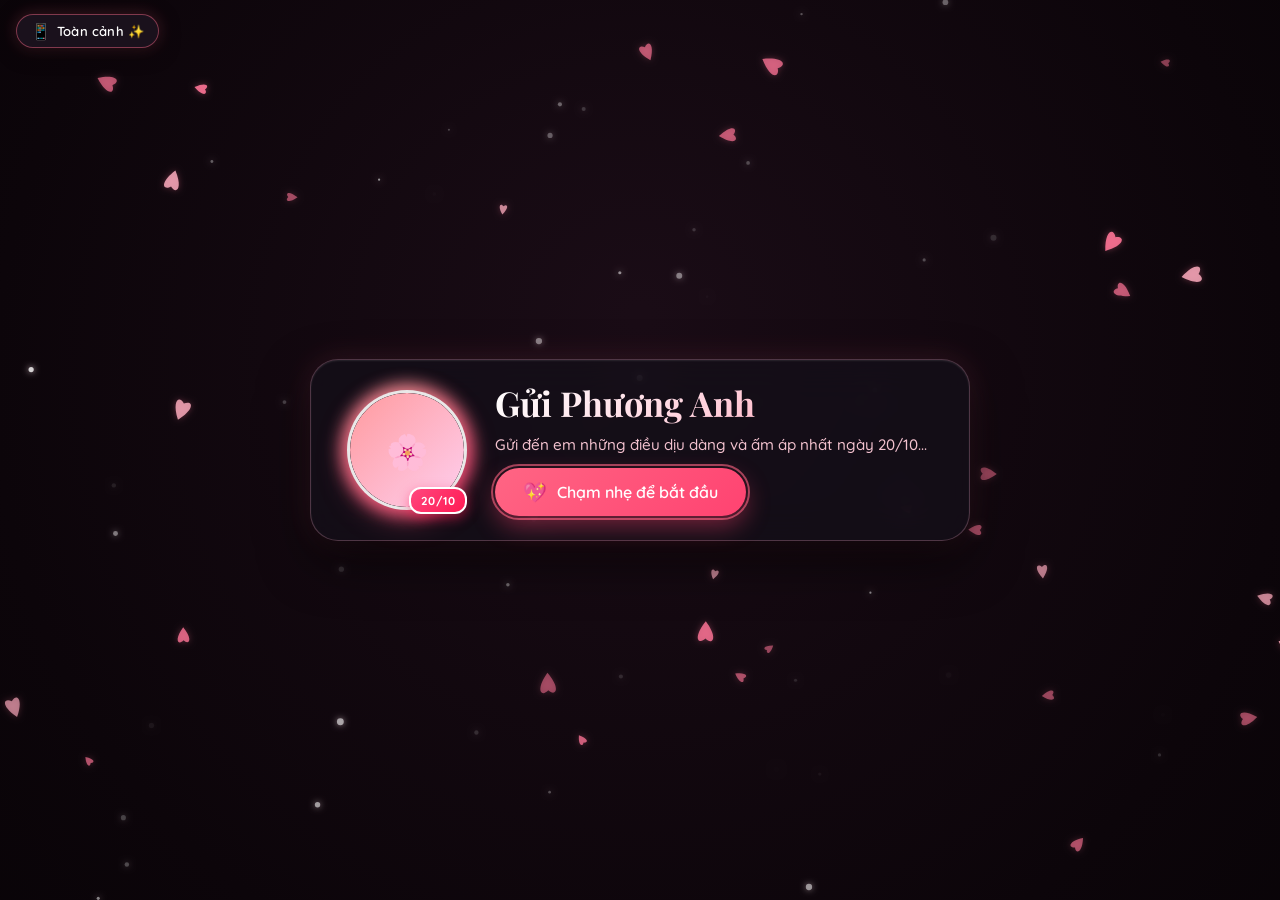
==== gui-phuong-anh-20-10.html @ 2c3cb596 "Add files via upload" ====
<!DOCTYPE html>
<html lang="vi">
<head>
  <meta charset="UTF-8">
  <meta name="viewport" content="width=device-width, initial-scale=1.0, viewport-fit=cover">
  <title>Gửi Phương Anh 💗 20/10</title>
  
  <!-- Google Fonts: Calligraphy handwriting + Romantic Serif -->
  <link rel="preconnect" href="https://fonts.googleapis.com">
  <link rel="preconnect" href="https://fonts.gstatic.com" crossorigin>
  <link href="https://fonts.googleapis.com/css2?family=Alex+Brush&family=Caveat:wght@600;700&family=Dancing+Script:wght@600;700&family=Marck+Script&family=Playfair+Display:ital,wght@0,500;0,700;1,400&family=Quicksand:wght@500;600;700&display=swap" rel="stylesheet">
  
  <style>
/* ===================================================
   VARIABLES & PALETTE (Soft Pastel Romantic Pink)
   =================================================== */
:root {
  --primary-pink: #ff6b8b;
  --soft-pink: #ffd3db;
  --blush-pink: #ff7597;
  --deep-rose: #ff2a5f;
  --heart-red: #ff1a53;
  --glow-pink: rgba(255, 107, 139, 0.55);
  --glass-bg: rgba(20, 16, 25, 0.72);
  --glass-border: rgba(255, 180, 205, 0.25);
  --text-dark: #ffffff;
  --text-soft: #f3c2cf;
  --font-body: 'Quicksand', -apple-system, BlinkMacSystemFont, 'Segoe UI', Roboto, sans-serif;
  --font-serif: 'Playfair Display', Georgia, serif;
  --font-script: 'Alex Brush', 'Dancing Script', cursive;
}

* {
  margin: 0;
  padding: 0;
  box-sizing: border-box;
  -webkit-tap-highlight-color: transparent;
  user-select: none;
}

html, body {
  width: 100%;
  height: 100%;
  min-height: 100vh;
  min-height: 100dvh;
  margin: 0;
  padding: 0;
  overflow: hidden;
  background: radial-gradient(circle at 50% 35%, #180b14 0%, #0d070c 50%, #050205 100%);
  font-family: var(--font-body);
  color: var(--text-dark);
  position: relative;
  touch-action: manipulation;
  -webkit-touch-callout: none;
}

/* Safe area insets for notches & home bars */
body {
  padding-top: env(safe-area-inset-top);
  padding-bottom: env(safe-area-inset-bottom);
  padding-left: env(safe-area-inset-left);
  padding-right: env(safe-area-inset-right);
}

/* MASTER WRAPPER */
.experience-wrapper {
  position: relative;
  width: 100%;
  height: 100%;
  min-height: 100vh;
  min-height: 100dvh;
  overflow: hidden;
  transition: transform 0.35s cubic-bezier(0.16, 1, 0.3, 1);
}

/* FORCED LANDSCAPE MODE (Hỗ trợ 100% khi iOS Safari/Zalo/Messenger bị khóa khung nhìn dọc) */
body.force-landscape {
  width: 100vw !important;
  height: 100vh !important;
  height: 100dvh !important;
  overflow: hidden !important;
  position: fixed !important;
  top: 0 !important;
  left: 0 !important;
}

body.force-landscape .experience-wrapper {
  position: fixed !important;
  top: 0 !important;
  left: 100vw !important;
  width: 100vh !important;
  width: 100dvh !important;
  height: 100vw !important;
  height: 100dvw !important;
  transform-origin: 0 0 !important;
  transform: rotate(90deg) !important;
  overflow: hidden !important;
}

/* Background canvas for ambient petals & floating dust */
#bg-canvas {
  position: absolute;
  top: 0;
  left: 0;
  width: 100%;
  height: 100%;
  z-index: 1;
  pointer-events: none;
}

/* Climax heart filling canvas */
#heart-canvas {
  position: absolute;
  top: 0;
  left: 0;
  width: 100%;
  height: 100%;
  z-index: 2;
  pointer-events: none;
}

/* ===================================================
   TOP NAV CONTROLS (Xoay màn hình & Bật/Tắt nhạc)
   =================================================== */
.top-nav-controls {
  position: absolute;
  top: max(14px, env(safe-area-inset-top) + 10px);
  left: 0;
  right: 0;
  display: flex;
  justify-content: space-between;
  align-items: center;
  padding: 0 max(16px, env(safe-area-inset-left) + 12px) 0 max(16px, env(safe-area-inset-left) + 12px);
  z-index: 100;
  pointer-events: none;
}

.top-nav-controls > * {
  pointer-events: auto;
}

.rotate-btn {
  display: inline-flex;
  align-items: center;
  gap: 6px;
  padding: 8px 14px;
  border-radius: 24px;
  background: rgba(30, 20, 32, 0.85);
  backdrop-filter: blur(14px);
  -webkit-backdrop-filter: blur(14px);
  border: 1.5px solid rgba(255, 107, 139, 0.45);
  box-shadow: 0 4px 20px rgba(0, 0, 0, 0.5), 0 0 15px rgba(255, 107, 139, 0.25);
  color: #ffffff;
  font-family: var(--font-body);
  font-size: 0.82rem;
  font-weight: 600;
  cursor: pointer;
  transition: all 0.3s cubic-bezier(0.16, 1, 0.3, 1);
}

.rotate-btn:hover, .rotate-btn:active {
  transform: scale(1.05);
  background: rgba(45, 25, 45, 0.95);
  border-color: rgba(255, 107, 139, 0.8);
  box-shadow: 0 6px 25px rgba(255, 107, 139, 0.5);
}

.rotate-icon {
  font-size: 1rem;
  line-height: 1;
}

.rotate-label {
  letter-spacing: 0.2px;
}

.music-btn {
  width: 44px;
  height: 44px;
  border-radius: 50%;
  background: rgba(30, 20, 32, 0.85);
  backdrop-filter: blur(12px);
  -webkit-backdrop-filter: blur(12px);
  border: 1.5px solid rgba(255, 107, 139, 0.4);
  box-shadow: 0 4px 20px rgba(0, 0, 0, 0.5), 0 0 15px rgba(255, 107, 139, 0.3);
  display: flex;
  align-items: center;
  justify-content: center;
  cursor: pointer;
  transition: all 0.3s ease;
}

.music-btn:hover {
  transform: scale(1.08);
  box-shadow: 0 6px 25px rgba(255, 107, 139, 0.5);
}

.music-icon {
  font-size: 1.25rem;
  display: inline-block;
  line-height: 1;
}

.music-icon.spinning {
  animation: rotateMusic 4s linear infinite;
}

@keyframes rotateMusic {
  from { transform: rotate(0deg); }
  to { transform: rotate(360deg); }
}

/* ===================================================
   ORIENTATION HINT PILL
   =================================================== */
.orientation-hint {
  position: absolute;
  top: max(60px, env(safe-area-inset-top) + 54px);
  left: 50%;
  transform: translateX(-50%) translateY(-140%);
  z-index: 95;
  pointer-events: none;
  opacity: 0;
  transition: all 0.6s cubic-bezier(0.16, 1, 0.3, 1);
}

.orientation-hint.show {
  transform: translateX(-50%) translateY(0);
  opacity: 1;
  pointer-events: auto;
}

.hint-content {
  display: flex;
  align-items: center;
  gap: 8px;
  padding: 8px 16px;
  background: rgba(30, 20, 32, 0.92);
  backdrop-filter: blur(16px);
  -webkit-backdrop-filter: blur(16px);
  border: 1px solid rgba(255, 107, 139, 0.45);
  border-radius: 30px;
  box-shadow: 0 6px 30px rgba(0, 0, 0, 0.65), 0 0 15px rgba(255, 107, 139, 0.25);
  font-size: 0.8rem;
  font-weight: 600;
  color: #ffffff;
}

.hint-action-btn {
  background: linear-gradient(135deg, #ff4071, #ff7597);
  border: none;
  color: #fff;
  font-weight: 700;
  font-size: 0.78rem;
  padding: 4px 10px;
  border-radius: 14px;
  cursor: pointer;
  margin-left: 4px;
  box-shadow: 0 2px 10px rgba(255, 64, 113, 0.5);
  transition: transform 0.2s ease;
  white-space: nowrap;
}

.hint-action-btn:active {
  transform: scale(0.95);
}

.hint-icon {
  font-size: 1.1rem;
  animation: wiggle 2s infinite ease-in-out;
}

@keyframes wiggle {
  0%, 100% { transform: rotate(0deg); }
  25% { transform: rotate(-15deg); }
  75% { transform: rotate(15deg); }
}

/* ===================================================
   APP CONTAINER & SCREEN VIEWS
   =================================================== */
.app-container {
  position: relative;
  width: 100%;
  height: 100%;
  z-index: 10;
  overflow: hidden;
}

.screen-view {
  position: absolute;
  top: 0;
  left: 0;
  width: 100%;
  height: 100%;
  display: flex;
  align-items: center;
  justify-content: center;
  padding: max(16px, env(safe-area-inset-top)) max(16px, env(safe-area-inset-right)) max(16px, env(safe-area-inset-bottom)) max(16px, env(safe-area-inset-left));
  opacity: 0;
  pointer-events: none;
  visibility: hidden;
  transition: opacity 1s cubic-bezier(0.25, 1, 0.5, 1), transform 1s cubic-bezier(0.25, 1, 0.5, 1);
  transform: scale(0.96);
  overflow: hidden;
}

.screen-view.active {
  opacity: 1;
  pointer-events: auto;
  visibility: visible;
  transform: scale(1);
}

/* Glass panel design */
.glass-panel {
  background: var(--glass-bg);
  backdrop-filter: blur(20px);
  -webkit-backdrop-filter: blur(20px);
  border: 1.5px solid var(--glass-border);
  border-radius: 28px;
  box-shadow: 0 20px 50px rgba(0, 0, 0, 0.6),
              0 0 30px rgba(255, 107, 139, 0.15),
              0 1px 2px rgba(255, 255, 255, 0.1) inset;
}

/* ===================================================
   STAGE 1: INTRO SCREEN
   =================================================== */
.intro-card {
  width: 92%;
  max-width: 420px;
  max-height: 90dvh;
  padding: clamp(24px, 4.5vh, 38px) clamp(16px, 4vw, 28px);
  text-align: center;
  display: flex;
  flex-direction: column;
  align-items: center;
  gap: clamp(10px, 2vh, 16px);
  animation: floatCard 6s ease-in-out infinite;
}

@keyframes floatCard {
  0%, 100% { transform: translateY(0); }
  50% { transform: translateY(-8px); }
}

.intro-avatar-wrapper {
  position: relative;
  width: clamp(105px, 26vw, 130px);
  height: clamp(105px, 26vw, 130px);
  margin-bottom: 4px;
}

.avatar-glow-ring {
  position: absolute;
  top: -6px;
  left: -6px;
  right: -6px;
  bottom: -6px;
  border-radius: 50%;
  background: conic-gradient(from 0deg, #ff9a9e, #ff4d79, #ff758c, #ff9a9e);
  filter: blur(8px);
  opacity: 0.9;
  animation: rotateMusic 6s linear infinite;
}

.intro-avatar-img {
  position: relative;
  width: 100%;
  height: 100%;
  border-radius: 50%;
  object-fit: cover;
  border: 3.5px solid rgba(255, 255, 255, 0.9);
  box-shadow: 0 8px 30px rgba(255, 77, 121, 0.4);
  background: #1a1018;
  z-index: 2;
}

.avatar-badge {
  position: absolute;
  bottom: -4px;
  right: 0px;
  z-index: 3;
  background: linear-gradient(135deg, #ff477e, #ff1a53);
  color: #fff;
  font-size: 0.72rem;
  font-weight: 700;
  letter-spacing: 0.5px;
  padding: 4px 10px;
  border-radius: 12px;
  border: 2px solid #fff;
  box-shadow: 0 4px 12px rgba(255, 26, 83, 0.5);
}

.intro-title {
  font-family: var(--font-serif);
  font-size: clamp(1.75rem, 5.5vw, 2.15rem);
  font-weight: 700;
  background: linear-gradient(135deg, #ffffff, #ffd0dc, #ff8da1);
  -webkit-background-clip: text;
  -webkit-text-fill-color: transparent;
  line-height: 1.2;
}

.intro-subtitle {
  font-size: clamp(0.85rem, 3.2vw, 0.95rem);
  color: var(--text-soft);
  line-height: 1.5;
  max-width: 320px;
  font-weight: 500;
}

.start-btn {
  position: relative;
  margin-top: 10px;
  padding: 14px 34px;
  background: linear-gradient(135deg, #ff6584, #ff4371);
  color: #fff;
  border: none;
  border-radius: 40px;
  font-size: 1.02rem;
  font-weight: 600;
  font-family: var(--font-body);
  display: flex;
  align-items: center;
  gap: 10px;
  cursor: pointer;
  box-shadow: 0 10px 25px rgba(255, 67, 113, 0.42);
  transition: all 0.3s cubic-bezier(0.175, 0.885, 0.32, 1.275);
}

.start-btn:hover, .start-btn:active {
  transform: scale(1.05);
  box-shadow: 0 14px 30px rgba(255, 67, 113, 0.55);
}

.btn-heart {
  font-size: 1.2rem;
  animation: heartPulse 1.4s ease-in-out infinite;
}

.pulse-ring {
  position: absolute;
  top: -4px;
  left: -4px;
  right: -4px;
  bottom: -4px;
  border-radius: 44px;
  border: 2px solid rgba(255, 101, 132, 0.6);
  animation: pulseOut 2s ease-out infinite;
}

@keyframes pulseOut {
  0% { transform: scale(1); opacity: 0.9; }
  100% { transform: scale(1.18); opacity: 0; }
}

@keyframes heartPulse {
  0%, 100% { transform: scale(1); }
  50% { transform: scale(1.28); }
}

.intro-landscape-tip {
  font-size: 0.78rem;
  color: #8f6575;
  opacity: 0.85;
  margin-top: 4px;
}

/* ===================================================
   STAGE 2: STORYTELLING SCREEN (Portrait & Landscape)
   =================================================== */
.story-layout {
  width: 100%;
  max-width: 860px;
  display: flex;
  flex-direction: column;
  align-items: center;
  justify-content: center;
  margin: 0 auto;
  padding: 0 16px;
}

.story-photo-wrapper {
  display: flex;
  flex-direction: column;
  align-items: center;
  animation: gentleSway 7s ease-in-out infinite alternate;
}

@keyframes gentleSway {
  0% { transform: rotate(-1.5deg) translateY(0); }
  100% { transform: rotate(1.5deg) translateY(-6px); }
}

.photo-card-frame {
  position: relative;
  width: 170px;
  height: 170px;
  background: rgba(30, 20, 32, 0.85);
  padding: 8px 8px 14px 8px;
  border-radius: 16px;
  box-shadow: 0 16px 40px rgba(0, 0, 0, 0.7), 0 0 25px rgba(255, 71, 126, 0.3);
  border: 1px solid rgba(255, 180, 205, 0.35);
}

.photo-glow {
  position: absolute;
  top: -4px;
  left: -4px;
  right: -4px;
  bottom: -4px;
  border-radius: 20px;
  background: radial-gradient(circle, rgba(255, 107, 139, 0.4) 0%, transparent 70%);
  z-index: 0;
  pointer-events: none;
}

.story-photo-img {
  position: relative;
  width: 100%;
  height: 100%;
  border-radius: 10px;
  object-fit: cover;
  z-index: 1;
}

.photo-tape {
  position: absolute;
  top: -10px;
  left: 50%;
  transform: translateX(-50%);
  width: 60px;
  height: 18px;
  background: rgba(255, 180, 200, 0.25);
  backdrop-filter: blur(8px);
  border: 1px dashed rgba(255, 180, 205, 0.6);
  box-shadow: 0 2px 8px rgba(0,0,0,0.3);
  z-index: 2;
}

.photo-caption {
  margin-top: 10px;
  font-family: var(--font-serif);
  font-size: 0.95rem;
  color: #ffdce5;
  font-weight: 600;
  letter-spacing: 0.5px;
  text-shadow: 0 2px 8px rgba(0,0,0,0.6);
}

.story-message-container {
  width: 100%;
  max-width: 900px;
  display: flex;
  align-items: center;
  justify-content: center;
  text-align: center;
  background: transparent !important;
  border: none !important;
  box-shadow: none !important;
  backdrop-filter: none !important;
  -webkit-backdrop-filter: none !important;
}

.letter-card {
  padding: 28px 32px;
  min-height: 190px;
  display: flex;
  flex-direction: column;
  justify-content: space-between;
  position: relative;
  border-radius: 26px;
  background: rgba(18, 12, 22, 0.78);
  border: 1px solid rgba(255, 180, 205, 0.28);
  box-shadow: 0 20px 50px rgba(0, 0, 0, 0.7), 0 0 30px rgba(255, 77, 121, 0.2);
  transition: all 0.6s ease;
}

.letter-header {
  display: flex;
  align-items: center;
  gap: 10px;
  margin-bottom: 14px;
  border-bottom: 1px solid rgba(255, 180, 205, 0.2);
  padding-bottom: 10px;
}

.letter-feather {
  font-size: 1.1rem;
  filter: drop-shadow(0 0 6px rgba(255, 107, 139, 0.6));
}

.letter-tag {
  font-size: 0.82rem;
  font-weight: 600;
  color: #ff9cb3;
  letter-spacing: 1.2px;
  text-transform: uppercase;
}

.story-dots {
  margin-left: auto;
  display: flex;
  gap: 6px;
}

.story-dots .dot {
  width: 7px;
  height: 7px;
  border-radius: 50%;
  background: rgba(255, 255, 255, 0.25);
  transition: all 0.5s ease;
}

.story-dots .dot.active {
  background: #ff477e;
  width: 18px;
  border-radius: 10px;
  box-shadow: 0 0 10px #ff477e;
}

.poem-display-area {
  flex: 1;
  display: flex;
  align-items: center;
  justify-content: center;
  position: relative;
  padding: 8px 16px;
  min-height: 95px;
}

.narration-card {
  padding: 16px 20px;
  min-height: 150px;
  display: flex;
  align-items: center;
  justify-content: center;
  position: relative;
  background: transparent;
  border: none;
  backdrop-filter: none;
  -webkit-backdrop-filter: none;
  box-shadow: none;
}

.narration-display-area {
  width: 100%;
  display: flex;
  align-items: center;
  justify-content: center;
  text-align: center;
}

.narrative-text {
  font-family: var(--font-serif);
  font-size: 2.35rem;
  line-height: 1.85;
  color: #ffffff;
  text-shadow: 0 4px 30px rgba(0, 0, 0, 0.98),
               0 2px 10px rgba(0, 0, 0, 0.9),
               0 0 35px rgba(255, 180, 205, 0.6),
               0 0 12px rgba(255, 255, 255, 0.9);
  letter-spacing: 0.6px;
  font-weight: 600;
  text-align: center;
  min-height: 2.2em;
}

/* Từng dòng/cả câu xuất hiện nguyên vẹn từ mờ sương (blur) sang rõ dần (clear) */
.narrative-line {
  display: block;
  margin: 6px 0;
  opacity: 0;
  transform: translateY(8px);
  filter: blur(8px);
  transition: opacity 1200ms cubic-bezier(0.16, 1, 0.3, 1),
              transform 1200ms cubic-bezier(0.16, 1, 0.3, 1),
              filter 1200ms cubic-bezier(0.16, 1, 0.3, 1);
}

.narrative-line.revealed {
  opacity: 1;
  transform: translateY(0);
  filter: blur(0);
}

.narrative-line.fade-out {
  opacity: 0;
  transform: translateY(-8px);
  filter: blur(6px);
  transition: opacity 800ms cubic-bezier(0.25, 1, 0.5, 1),
              transform 800ms cubic-bezier(0.25, 1, 0.5, 1),
              filter 800ms cubic-bezier(0.25, 1, 0.5, 1);
}

/* ===================================================
   STAGE 3: CLIMAX SCREEN (EXACT SPECIFICATION)
   =================================================== */
#climax-screen {
  overflow: hidden;
}

.proposal-wrapper {
  position: absolute;
  top: 50%;
  left: 50%;
  transform: translate(-50%, -50%);
  width: 90%;
  max-width: 520px;
  text-align: center;
  z-index: 15;
  pointer-events: auto;
}

.proposal-box {
  padding: 10px 16px;
  display: flex;
  flex-direction: column;
  align-items: center;
  justify-content: center;
  gap: 12px;
}

/* Bước 3: "Phương Anh..." hiển thị nhỏ và nhẹ */
.final-lead-name {
  font-family: var(--font-body);
  font-size: 1.05rem;
  font-weight: 600;
  color: #ffdbe4;
  letter-spacing: 1.8px;
  text-shadow: 0 2px 8px rgba(0, 0, 0, 0.8), 0 0 15px rgba(255, 107, 139, 0.5);
  opacity: 0;
  transform: translateY(6px);
  transition: opacity 1000ms ease, transform 1000ms ease;
}

.final-lead-name.show {
  opacity: 1;
  transform: translateY(0);
}

.final-proposal-text {
  font-family: 'Dancing Script', 'Alex Brush', cursive;
  font-size: 2.75rem;
  font-weight: 700;
  color: #ffffff;
  line-height: 1.35;
  letter-spacing: 1px;
  text-shadow: 0 0 25px rgba(255, 255, 255, 1),
               0 0 15px rgba(255, 215, 225, 0.9),
               0 4px 20px rgba(0, 0, 0, 0.9);
  display: flex;
  align-items: center;
  justify-content: center;
  gap: 10px;
  flex-wrap: wrap;
  text-align: center;
  max-width: 92vw;
  margin: 0 auto;
}

.prop-main-line {
  display: inline-block;
  opacity: 0;
  transform: translateY(12px) scale(0.95);
  filter: blur(8px);
  transition: opacity 1200ms cubic-bezier(0.16, 1, 0.3, 1),
              transform 1200ms cubic-bezier(0.16, 1, 0.3, 1),
              filter 1200ms cubic-bezier(0.16, 1, 0.3, 1);
}

.prop-main-line.revealed {
  opacity: 1;
  transform: translateY(0) scale(1);
  filter: blur(0);
}

.prop-heart-icon {
  display: inline-block;
  font-size: 2.2rem;
  opacity: 0;
  transform: scale(0.5);
  transition: opacity 800ms ease, transform 800ms cubic-bezier(0.175, 0.885, 0.32, 1.275);
}

.prop-heart-icon.revealed {
  opacity: 1;
  transform: scale(1);
  animation: heartPulse 1.8s infinite ease-in-out 0.8s;
}

@keyframes glowPulse {
  0% {
    text-shadow: 0 0 18px rgba(255, 255, 255, 0.9),
                 0 4px 16px rgba(0, 0, 0, 0.7);
  }
  100% {
    text-shadow: 0 0 32px rgba(255, 255, 255, 1),
                 0 0 10px rgba(255, 220, 230, 0.9),
                 0 6px 24px rgba(0, 0, 0, 0.85);
  }
}

.proposal-actions {
  margin-top: 18px;
  display: flex;
  gap: 16px;
  justify-content: center;
  flex-wrap: wrap;
  opacity: 0;
  pointer-events: none;
  transform: translateY(15px);
  transition: opacity 1000ms cubic-bezier(0.16, 1, 0.3, 1), transform 1000ms cubic-bezier(0.16, 1, 0.3, 1);
}

.proposal-actions.show {
  opacity: 1;
  pointer-events: auto;
  transform: translateY(0);
}

.choice-btn {
  padding: 12px 28px;
  border-radius: 30px;
  font-size: 1rem;
  font-weight: 700;
  font-family: var(--font-body);
  cursor: pointer;
  border: none;
  transition: all 0.3s cubic-bezier(0.175, 0.885, 0.32, 1.275);
}

.agree-btn {
  background: #ffffff;
  color: #e0245e;
  box-shadow: 0 8px 25px rgba(255, 255, 255, 0.5), 0 4px 15px rgba(180, 20, 60, 0.4);
}

.agree-btn:hover, .agree-btn:active {
  transform: scale(1.08);
  box-shadow: 0 12px 30px rgba(255, 255, 255, 0.8), 0 6px 20px rgba(180, 20, 60, 0.5);
}

.shy-btn {
  background: rgba(255, 255, 255, 0.3);
  backdrop-filter: blur(10px);
  color: #ffffff;
  border: 1.5px solid rgba(255, 255, 255, 0.8);
  box-shadow: 0 4px 15px rgba(0,0,0,0.15);
}

.shy-btn:hover, .shy-btn:active {
  transform: scale(1.05);
  background: rgba(255, 255, 255, 0.45);
}

.accepted-message {
  margin-top: 14px;
  padding: 14px 20px;
  background: rgba(255, 255, 255, 0.25);
  backdrop-filter: blur(12px);
  border-radius: 20px;
  border: 1px solid rgba(255, 255, 255, 0.6);
  animation: fadeInPop 0.8s cubic-bezier(0.16, 1, 0.3, 1) forwards;
}

@keyframes fadeInPop {
  0% { opacity: 0; transform: scale(0.9); }
  100% { opacity: 1; transform: scale(1); }
}

.sweet-quote {
  font-family: var(--font-body);
  font-size: 0.95rem;
  color: #ffffff;
  font-style: italic;
  line-height: 1.5;
  text-shadow: 0 2px 8px rgba(160, 10, 50, 0.6);
}

.couple-tag {
  display: block;
  margin-top: 8px;
  font-weight: 700;
  font-size: 0.85rem;
  color: #fff;
  letter-spacing: 0.5px;
  text-shadow: 0 2px 6px rgba(160, 10, 50, 0.6);
}

.hide {
  display: none !important;
}

/* ===================================================
   RESPONSIVE DESIGN & LANDSCAPE CINEMA MODE
   Adapts flawlessly to ALL phones (iPhone SE, 11-16 Pro/Max,
   Samsung, Xiaomi, etc.) in both Portrait & Landscape
   =================================================== */

/* --- 1. LANDSCAPE MODE (Xoay ngang màn hình - Cinema Mode) --- */
@media (orientation: landscape), (min-aspect-ratio: 13/10) {
  .orientation-hint {
    display: none !important;
  }

  /* Stage 1: Intro Card in Landscape - 2 Cột gọn gàng, không tràn màn hình */
  .intro-card {
    max-width: 660px;
    width: 90%;
    max-height: 88dvh;
    padding: clamp(14px, 3.5vh, 24px) clamp(20px, 4vw, 36px);
    display: grid;
    grid-template-columns: auto 1fr;
    grid-template-rows: auto auto auto;
    align-items: center;
    column-gap: clamp(18px, 3.5vw, 28px);
    row-gap: clamp(6px, 1.5vh, 10px);
    text-align: left;
    animation: none;
  }

  .intro-avatar-wrapper {
    grid-row: 1 / span 3;
    grid-column: 1;
    width: clamp(85px, 22vh, 120px);
    height: clamp(85px, 22vh, 120px);
    margin-bottom: 0;
  }

  .intro-title {
    grid-column: 2;
    font-size: clamp(1.6rem, 5vh, 2.15rem);
    line-height: 1.15;
  }

  .intro-subtitle {
    grid-column: 2;
    font-size: clamp(0.82rem, 2.8vh, 0.95rem);
    max-width: 440px;
    line-height: 1.45;
  }

  .start-btn {
    grid-column: 2;
    justify-self: start;
    padding: clamp(8px, 2vh, 12px) clamp(18px, 4vw, 28px);
    font-size: clamp(0.85rem, 2.8vh, 1rem);
    margin-top: 2px;
  }

  .intro-landscape-tip {
    display: none !important;
  }

  /* Stage 2: Story Narrative Text in Landscape (Thước phim điện ảnh) */
  .story-layout {
    width: 100%;
    max-width: 900px;
    padding: 0 clamp(16px, 4vw, 32px);
    display: flex;
    flex-direction: column;
    align-items: center;
    justify-content: center;
  }

  .story-message-container {
    width: 100%;
    max-width: 860px;
  }

  .narrative-text {
    font-size: clamp(1.65rem, 5.8vh, 2.45rem);
    line-height: 1.75;
    letter-spacing: 0.6px;
  }

  /* Stage 3: Climax Heart & Proposal in Landscape */
  .proposal-wrapper {
    width: 90%;
    max-width: 580px;
  }

  .proposal-box {
    padding: 6px 12px;
  }

  .final-lead-name {
    font-size: clamp(1.1rem, 3.5vh, 1.35rem);
    margin-bottom: 2px;
  }

  .final-proposal-text {
    font-size: clamp(1.5rem, 5.5vh, 2.2rem);
    gap: 8px;
    line-height: 1.25;
  }

  .proposal-actions {
    margin-top: clamp(8px, 2vh, 14px);
    gap: clamp(8px, 2vw, 14px);
  }

  .choice-btn {
    padding: clamp(7px, 2vh, 11px) clamp(16px, 3vw, 24px);
    font-size: clamp(0.82rem, 2.8vh, 0.95rem);
    min-height: 38px;
  }

  .accepted-message {
    margin-top: 8px;
    padding: 10px 16px;
  }

  .sweet-quote {
    font-size: 0.88rem;
    line-height: 1.4;
  }
}

/* ÁP DỤNG TRỰC TIẾP CHO CLASS IS-LANDSCAPE & FORCE-LANDSCAPE (Dành cho iOS Safari / Zalo / Messenger) */
body.is-landscape .orientation-hint,
body.force-landscape .orientation-hint {
  display: none !important;
}

body.is-landscape .intro-card,
body.force-landscape .intro-card {
  max-width: 660px !important;
  width: 90% !important;
  max-height: 88dvh !important;
  padding: clamp(14px, 3.5vh, 24px) clamp(20px, 4vw, 36px) !important;
  display: grid !important;
  grid-template-columns: auto 1fr !important;
  grid-template-rows: auto auto auto !important;
  align-items: center !important;
  column-gap: clamp(18px, 3.5vw, 28px) !important;
  row-gap: clamp(6px, 1.5vh, 10px) !important;
  text-align: left !important;
  animation: none !important;
}

body.is-landscape .intro-avatar-wrapper,
body.force-landscape .intro-avatar-wrapper {
  grid-row: 1 / span 3 !important;
  grid-column: 1 !important;
  width: clamp(85px, 22vh, 120px) !important;
  height: clamp(85px, 22vh, 120px) !important;
  margin-bottom: 0 !important;
}

body.is-landscape .intro-title,
body.force-landscape .intro-title {
  grid-column: 2 !important;
  font-size: clamp(1.6rem, 5vh, 2.15rem) !important;
  line-height: 1.15 !important;
}

body.is-landscape .intro-subtitle,
body.force-landscape .intro-subtitle {
  grid-column: 2 !important;
  font-size: clamp(0.82rem, 2.8vh, 0.95rem) !important;
  max-width: 440px !important;
  line-height: 1.45 !important;
}

body.is-landscape .start-btn,
body.force-landscape .start-btn {
  grid-column: 2 !important;
  justify-self: start !important;
  padding: clamp(8px, 2vh, 12px) clamp(18px, 4vw, 28px) !important;
  font-size: clamp(0.85rem, 2.8vh, 1rem) !important;
  margin-top: 2px !important;
}

body.is-landscape .intro-landscape-tip,
body.force-landscape .intro-landscape-tip {
  display: none !important;
}

body.is-landscape .story-layout,
body.force-landscape .story-layout {
  width: 100% !important;
  max-width: 900px !important;
  padding: 0 clamp(16px, 4vw, 32px) !important;
  display: flex !important;
  flex-direction: column !important;
  align-items: center !important;
  justify-content: center !important;
}

body.is-landscape .story-message-container,
body.force-landscape .story-message-container {
  width: 100% !important;
  max-width: 860px !important;
}

body.is-landscape .narrative-text,
body.force-landscape .narrative-text {
  font-size: clamp(1.65rem, 5.8vh, 2.45rem) !important;
  line-height: 1.75 !important;
  letter-spacing: 0.6px !important;
}

body.is-landscape .proposal-wrapper,
body.force-landscape .proposal-wrapper {
  width: 90% !important;
  max-width: 580px !important;
}

body.is-landscape .proposal-box,
body.force-landscape .proposal-box {
  padding: 6px 12px !important;
}

body.is-landscape .final-lead-name,
body.force-landscape .final-lead-name {
  font-size: clamp(1.1rem, 3.5vh, 1.35rem) !important;
  margin-bottom: 2px !important;
}

body.is-landscape .final-proposal-text,
body.force-landscape .final-proposal-text {
  font-size: clamp(1.5rem, 5.5vh, 2.2rem) !important;
  gap: 8px !important;
  line-height: 1.25 !important;
}

body.is-landscape .proposal-actions,
body.force-landscape .proposal-actions {
  margin-top: clamp(8px, 2vh, 14px) !important;
  gap: clamp(8px, 2vw, 14px) !important;
}

body.is-landscape .choice-btn,
body.force-landscape .choice-btn {
  padding: clamp(7px, 2vh, 11px) clamp(16px, 3vw, 24px) !important;
  font-size: clamp(0.82rem, 2.8vh, 0.95rem) !important;
  min-height: 38px !important;
}

body.is-landscape .accepted-message,
body.force-landscape .accepted-message {
  margin-top: 8px !important;
  padding: 10px 16px !important;
}

body.is-landscape .sweet-quote,
body.force-landscape .sweet-quote {
  font-size: 0.88rem !important;
  line-height: 1.4 !important;
}

/* --- 2. MOBILE PORTRAIT (Điện thoại màn hình dọc: iPhone 11-16, Samsung Galaxy, Xiaomi...) --- */
@media (max-width: 768px) and (orientation: portrait) {
  body:not(.is-landscape):not(.force-landscape) .screen-view {
    padding: max(16px, env(safe-area-inset-top)) max(14px, env(safe-area-inset-right)) max(16px, env(safe-area-inset-bottom)) max(14px, env(safe-area-inset-left));
  }

  body:not(.is-landscape):not(.force-landscape) .intro-card {
    width: 92%;
    max-width: 390px;
    padding: clamp(26px, 5vh, 36px) clamp(16px, 4vw, 24px);
    gap: clamp(12px, 2.2vh, 16px);
  }

  body:not(.is-landscape):not(.force-landscape) .intro-avatar-wrapper {
    width: clamp(105px, 28vw, 125px);
    height: clamp(105px, 28vw, 125px);
  }

  body:not(.is-landscape):not(.force-landscape) .intro-title {
    font-size: clamp(1.75rem, 6vw, 2.1rem);
  }

  body:not(.is-landscape):not(.force-landscape) .intro-subtitle {
    font-size: clamp(0.85rem, 3.2vw, 0.95rem);
    line-height: 1.5;
  }

  body:not(.is-landscape):not(.force-landscape) .start-btn {
    padding: 12px 24px;
    font-size: clamp(0.92rem, 3.5vw, 1.02rem);
    min-height: 48px;
  }

  body:not(.is-landscape):not(.force-landscape) .story-layout {
    width: 100%;
    padding: 0 12px;
  }

  body:not(.is-landscape):not(.force-landscape) .story-message-container {
    width: 100%;
    max-width: 95vw;
  }

  body:not(.is-landscape):not(.force-landscape) .narrative-text {
    font-size: clamp(1.45rem, 5vw, 1.85rem);
    line-height: 1.7;
    letter-spacing: 0.4px;
  }

  body:not(.is-landscape):not(.force-landscape) .proposal-wrapper {
    width: 94%;
    max-width: 440px;
  }

  body:not(.is-landscape):not(.force-landscape) .final-lead-name {
    font-size: 1.25rem;
  }

  body:not(.is-landscape):not(.force-landscape) .final-proposal-text {
    font-size: clamp(1.65rem, 6.2vw, 2.15rem);
    gap: 6px;
    line-height: 1.3;
  }

  body:not(.is-landscape):not(.force-landscape) .proposal-actions {
    gap: 10px;
    flex-wrap: wrap;
    justify-content: center;
  }

  body:not(.is-landscape):not(.force-landscape) .choice-btn {
    padding: 11px 22px;
    font-size: 0.95rem;
    min-width: 135px;
    min-height: 44px;
  }
}

/* --- 3. SMALL PHONES (iPhone SE, iPhone mini, máy nhỏ <= 380px) --- */
@media (max-width: 380px) and (orientation: portrait) {
  body:not(.is-landscape):not(.force-landscape) .intro-card {
    padding: 22px 14px;
    gap: 10px;
  }

  body:not(.is-landscape):not(.force-landscape) .intro-avatar-wrapper {
    width: 95px;
    height: 95px;
  }

  body:not(.is-landscape):not(.force-landscape) .intro-title {
    font-size: 1.65rem;
  }

  body:not(.is-landscape):not(.force-landscape) .intro-subtitle {
    font-size: 0.82rem;
  }

  body:not(.is-landscape):not(.force-landscape) .start-btn {
    padding: 10px 20px;
    font-size: 0.88rem;
    min-height: 42px;
  }

  body:not(.is-landscape):not(.force-landscape) .narrative-text {
    font-size: 1.35rem;
    line-height: 1.6;
  }

  body:not(.is-landscape):not(.force-landscape) .final-proposal-text {
    font-size: 1.55rem;
  }

  body:not(.is-landscape):not(.force-landscape) .choice-btn {
    padding: 9px 16px;
    font-size: 0.86rem;
    min-width: 120px;
    min-height: 40px;
  }
}

</style>
</head>
<body>
  <!-- MASTER EXPERIENCE WRAPPER (hỗ trợ xoay ngang tự động & xoay cưỡng bức mượt mà trên iPhone/Safari/Zalo) -->
  <div id="experience-wrapper" class="experience-wrapper">
    <!-- Canvas background for floating particles, petals, glow sparkles -->
    <canvas id="bg-canvas"></canvas>

    <!-- Floating Audio Controller & Rotate Controller -->
    <div class="top-nav-controls">
      <button id="rotate-toggle" class="rotate-btn" aria-label="Xoay ngang màn hình" title="Xoay ngang màn hình">
        <span class="rotate-icon">🔄</span>
        <span class="rotate-label">Xoay ngang</span>
      </button>

      <button id="music-toggle" class="music-btn hide" aria-label="Bật/Tắt nhạc">
        <span class="music-icon spinning">🎵</span>
      </button>
    </div>

    <!-- Orientation Hint (Gentle pill banner for portrait mode with instant rotate button) -->
    <div id="orientation-hint" class="orientation-hint">
      <div class="hint-content">
        <span class="hint-icon">📱↻</span>
        <span class="hint-text">Xoay ngang xem đẹp như phim</span>
        <button id="hint-rotate-btn" class="hint-action-btn" type="button">Xoay ngay 🔄</button>
      </div>
    </div>

    <!-- Audio Element -->
    <audio id="bg-music" loop preload="auto">
      <source src="[data-uri]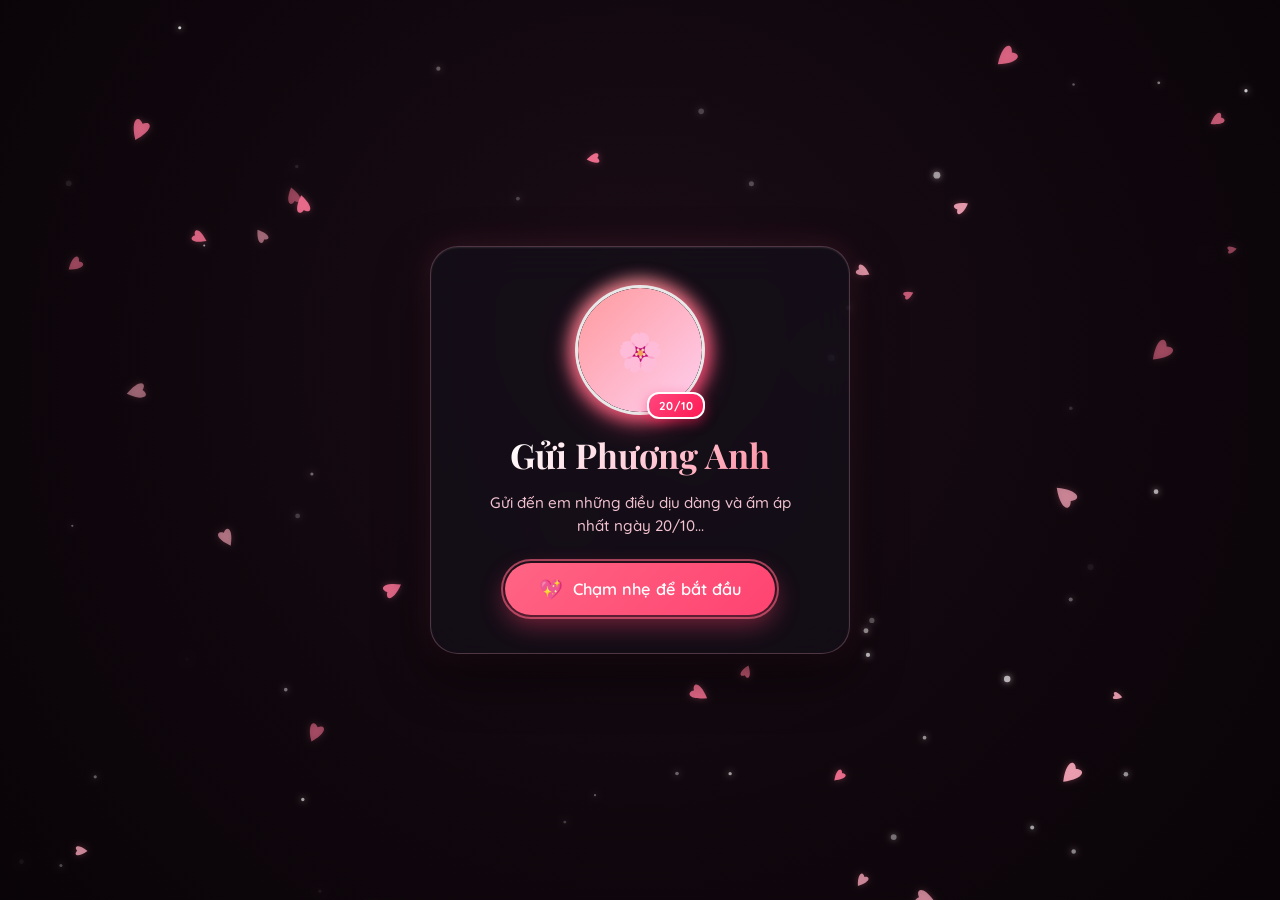
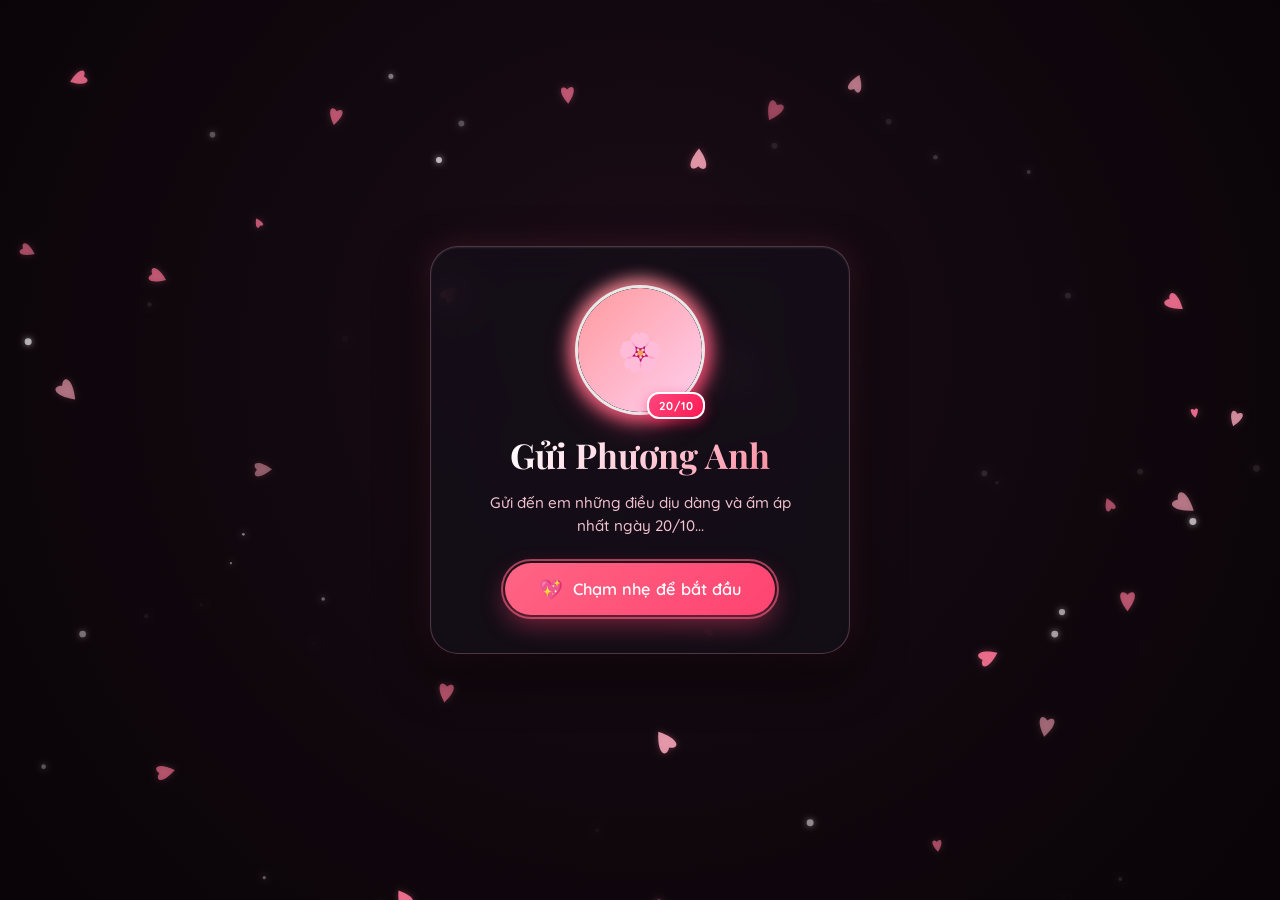
